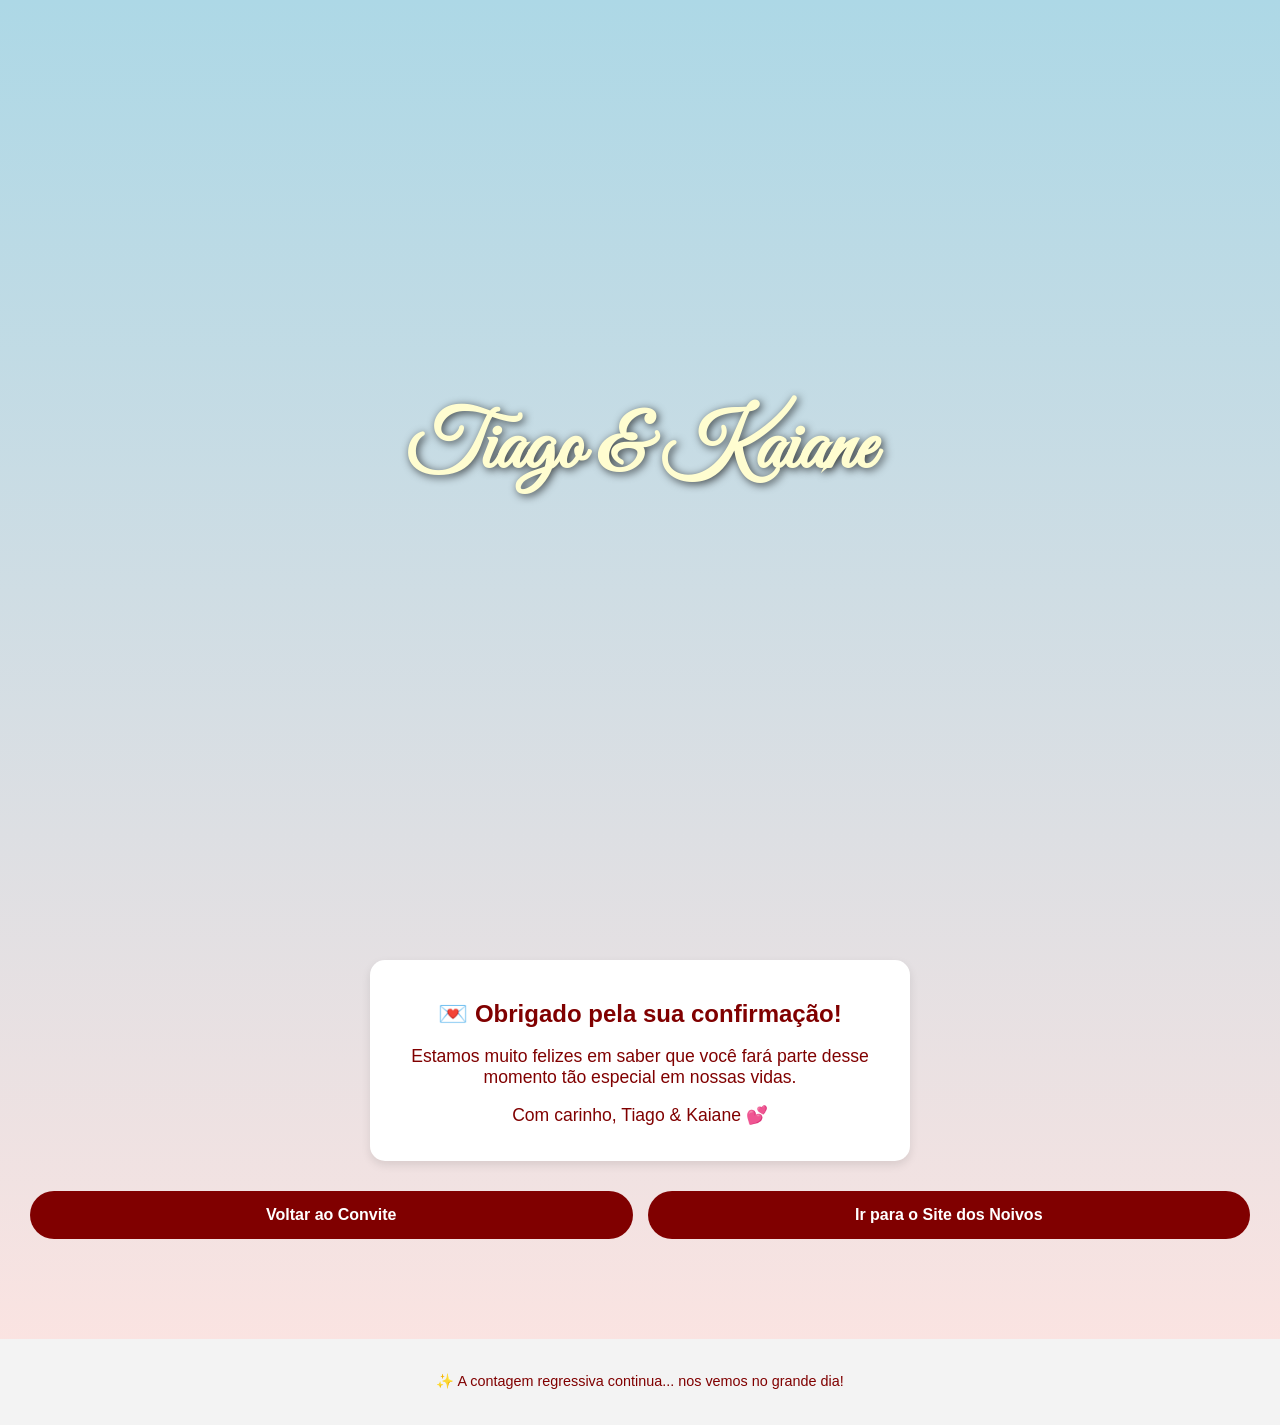
==== obrigado.html @ 1f0c982c "Adicionando novas fotos e atualizando texto" ====
<!DOCTYPE html>
<html lang="pt-BR">
<head>
  <meta charset="UTF-8">
  <meta name="viewport" content="width=device-width, initial-scale=1.0">
  <title>Obrigado - Tiago & Kaiane</title>
  <link href="https://fonts.googleapis.com/css2?family=Great+Vibes&display=swap" rel="stylesheet">
  <link rel="stylesheet" href="style.css">
</head>
<body>

  <header>
    <h1>Tiago & Kaiane</h1>
  </header>

  <section>
    <div class="gift-list">
      <h2>💌 Obrigado pela sua confirmação!</h2>
      <p>Estamos muito felizes em saber que você fará parte desse momento tão especial em nossas vidas.</p>
      <p>Com carinho, Tiago & Kaiane 💕</p>
    </div>

    <div class="buttons">
      <a href="index.html" class="btn"><i class="fas fa-home"></i> Voltar ao Convite</a>
      <a href="site.html" class="btn"><i class="fas fa-heart"></i> Ir para o Site dos Noivos</a>
    </div>
  </section>

  <footer>
    <p>✨ A contagem regressiva continua... nos vemos no grande dia!</p>
  </footer>

</body>
</html>
---- style.css ----
body {
  margin: 0;
  font-family: 'Great Vibes', cursive;
  background: linear-gradient(to bottom, #add8e6, #ffe4e1); 
  color: #800000; 
  text-align: center;
  overflow-x: hidden;
}

/* Cabeçalho com foto dos noivos e overlay marsala */
header {
  position: relative;
  background: url('fotos/fundo.jpg') no-repeat center/cover;
  height: 100vh; /* ocupa toda a tela */
  display: flex;
  align-items: center;
  justify-content: center;
  text-shadow: 2px 2px 8px rgba(0,0,0,0.7);
  animation: fadeIn 2s ease-in-out;
}

header .overlay {
  position: absolute;
  top: 0; left: 0;
  width: 100%; height: 100%;
  background: rgba(128, 0, 0, 0.4); /* marsala translúcido */
}

header h1 {
  position: relative;
  font-size: 5em; /* nome maior */
  color: #FFFDD0; /* cor marfim */
  z-index: 1;
}

section {
  padding: 30px;
  animation: slideUp 1.5s ease-in-out;
}

.info {
  font-size: 1.2em;
  margin-bottom: 20px;
  font-family: 'Segoe UI', sans-serif;
}

.countdown {
  font-size: 1.5em;
  font-weight: bold;
  margin: 20px 0;
  color: #800000; 
  font-family: 'Segoe UI', sans-serif;
  animation: pulse 2s infinite;
}

.countdown span {
  background: #add8e6; 
  padding: 5px 10px;
  border-radius: 8px;
  margin: 0 5px;
  box-shadow: 0 2px 6px rgba(0,0,0,0.2);
}

@keyframes pulse {
  0% {transform: scale(1);}
  50% {transform: scale(1.1);}
  100% {transform: scale(1);}
}

.buttons {
  display: flex;
  flex-wrap: wrap;
  justify-content: center;
  gap: 15px;
  margin-bottom: 30px;
}

.btn {
  background: #800000; 
  color: white;
  padding: 15px 25px;
  border-radius: 30px;
  text-decoration: none;
  font-weight: bold;
  transition: transform 0.3s, background 0.3s;
  font-family: 'Segoe UI', sans-serif;
  flex: 1 1 40%;
  text-align: center;
  opacity: 0;
  animation: fadeIn 1.5s forwards;
}

.btn:nth-child(1) { animation-delay: 0.3s; }
.btn:nth-child(2) { animation-delay: 0.6s; }
.btn:nth-child(3) { animation-delay: 0.9s; }
.btn:nth-child(4) { animation-delay: 1.2s; }
.btn:nth-child(5) { animation-delay: 1.5s; }

.btn:hover {
  transform: scale(1.05);
  background: #add8e6; 
}

/* Pix */
.pix-block {
  margin: 30px auto;
  padding: 20px;
  max-width: 400px;
  background: #add8e6; 
  border-radius: 15px;
  box-shadow: 0 4px 10px rgba(0,0,0,0.1);
  font-family: 'Segoe UI', sans-serif;
  color: #800000; 
}

.pix-block h2 {
  margin-bottom: 10px;
  color: #800000;
}

.pix-key {
  margin: 15px 0;
  font-size: 1.2em;
}

.pix-key button {
  margin-left: 10px;
  background: #800000;
  color: white;
  border: none;
  padding: 6px 12px;
  border-radius: 8px;
  cursor: pointer;
  transition: background 0.3s;
}

.pix-key button:hover {
  background: #b22222; 
}

.pix-qr img {
  margin-top: 10px;
  max-width: 100%;
  border: 3px solid #800000;
  border-radius: 10px;
}

/* Lista de Presentes */
.gift-list {
  margin: 30px auto;
  padding: 20px;
  max-width: 500px;
  background: #fff;
  border-radius: 15px;
  box-shadow: 0 4px 10px rgba(0,0,0,0.1);
  font-family: 'Segoe UI', sans-serif;
  color: #800000;
}

.gift-list h2 {
  margin-bottom: 10px;
  color: #800000;
}

.gift-list p {
  margin-bottom: 15px;
  font-size: 1.1em;
}

.gift-list ul {
  list-style: none;
  padding: 0;
  text-align: left;
}

.gift-list ul li {
  background: #add8e6; 
  margin: 6px 0;
  padding: 10px;
  border-radius: 8px;
  font-size: 1em;
  transition: transform 0.2s;
}

.gift-list ul li:hover {
  transform: scale(1.05);
  background: #800000;
  color: white;
}

/* Carrossel */
.carousel {
  position: relative;
  max-width: 800px;
  margin: 30px auto;
  overflow: hidden;
  border-radius: 15px;
  box-shadow: 0 4px 10px rgba(0,0,0,0.2);
}

.carousel-container {
  display: flex;
  transition: transform 0.5s ease-in-out;
}

.carousel-container img {
  min-width: 100%;
  display: none;
  border-radius: 15px;
}

.carousel-container img.active {
  display: block;
}

.carousel-btn {
  position: absolute;
  top: 50%;
  transform: translateY(-50%);
  background: #800000; 
  color: white;
  border: none;
  padding: 10px;
  cursor: pointer;
  border-radius: 50%;
  font-size: 1.5em;
  transition: background 0.3s;
}

.carousel-btn:hover {
  background: #add8e6; 
}

.carousel-btn.prev { left: 10px; }
.carousel-btn.next { right: 10px; }

/* Formulário */
form {
  max-width: 400px;
  margin: 0 auto;
  background: #fff;
  padding: 20px;
  border-radius: 15px;
  box-shadow: 0 4px 10px rgba(0,0,0,0.1);
  font-family: 'Segoe UI', sans-serif;
}

form h2 {
  margin-bottom: 15px;
  color: #800000; 
}

input, select, textarea {
  width: 100%;
  padding: 10px;
  margin: 8px 0;
  border: 1px solid #ccc;
  border-radius: 8px;
  font-size: 1em;
}

button {
  background: #800000; 
  color: white;
  padding: 12px;
  border: none;
  border-radius: 30px;
  font-size: 1em;
  cursor: pointer;
  transition: background 0.3s;
}

button:hover {
  background: #add8e6; 
}

/* Rodapé */
footer {
  margin-top: 40px;
  padding: 20px;
  background: #f3f3f3;
  font-size: 0.9em;
  font-family: 'Segoe UI', sans-serif;
}

footer a {
  margin: 0 10px;
  color: #800000; 
  font-size: 1.5em;
  text-decoration: none;
}

footer a:hover {
  color: #add8e6; 
}

/* Animações */
@keyframes fadeIn {
  from {opacity: 0;}
  to {opacity: 1;}
}

@keyframes slideUp {
  from {transform: translateY(50px); opacity: 0;}
  to {transform: translateY(0); opacity: 1;}
}

/* Responsividade */
@media (max-width: 768px) {
  header h1 { font-size: 3.5em; color: #FFFDD0; }
  .info { font-size: 1em; }
  .btn { flex: 1 1 100%; padding: 12px 20px; font-size: 1em; }
}

@media (max-width: 480px) {
  header { height: 60vh; }
  header h1 { 
    font-size: 2.5em; 
    color: #FFFDD0; /* mantém marfim em celulares */
  }
  .info { font-size: 0.9em; }
  .btn { font-size: 0.9em; padding: 10px 15px; }
  .gift-list, .pix-block, .carousel {
    max-width: 95%;
    padding: 15px;
  }
  .carousel-btn {
    font-size: 1.2em;
    padding: 8px;
  }
  .gift-list ul li {
    font-size: 0.9em;
    padding: 8px;
  }
}
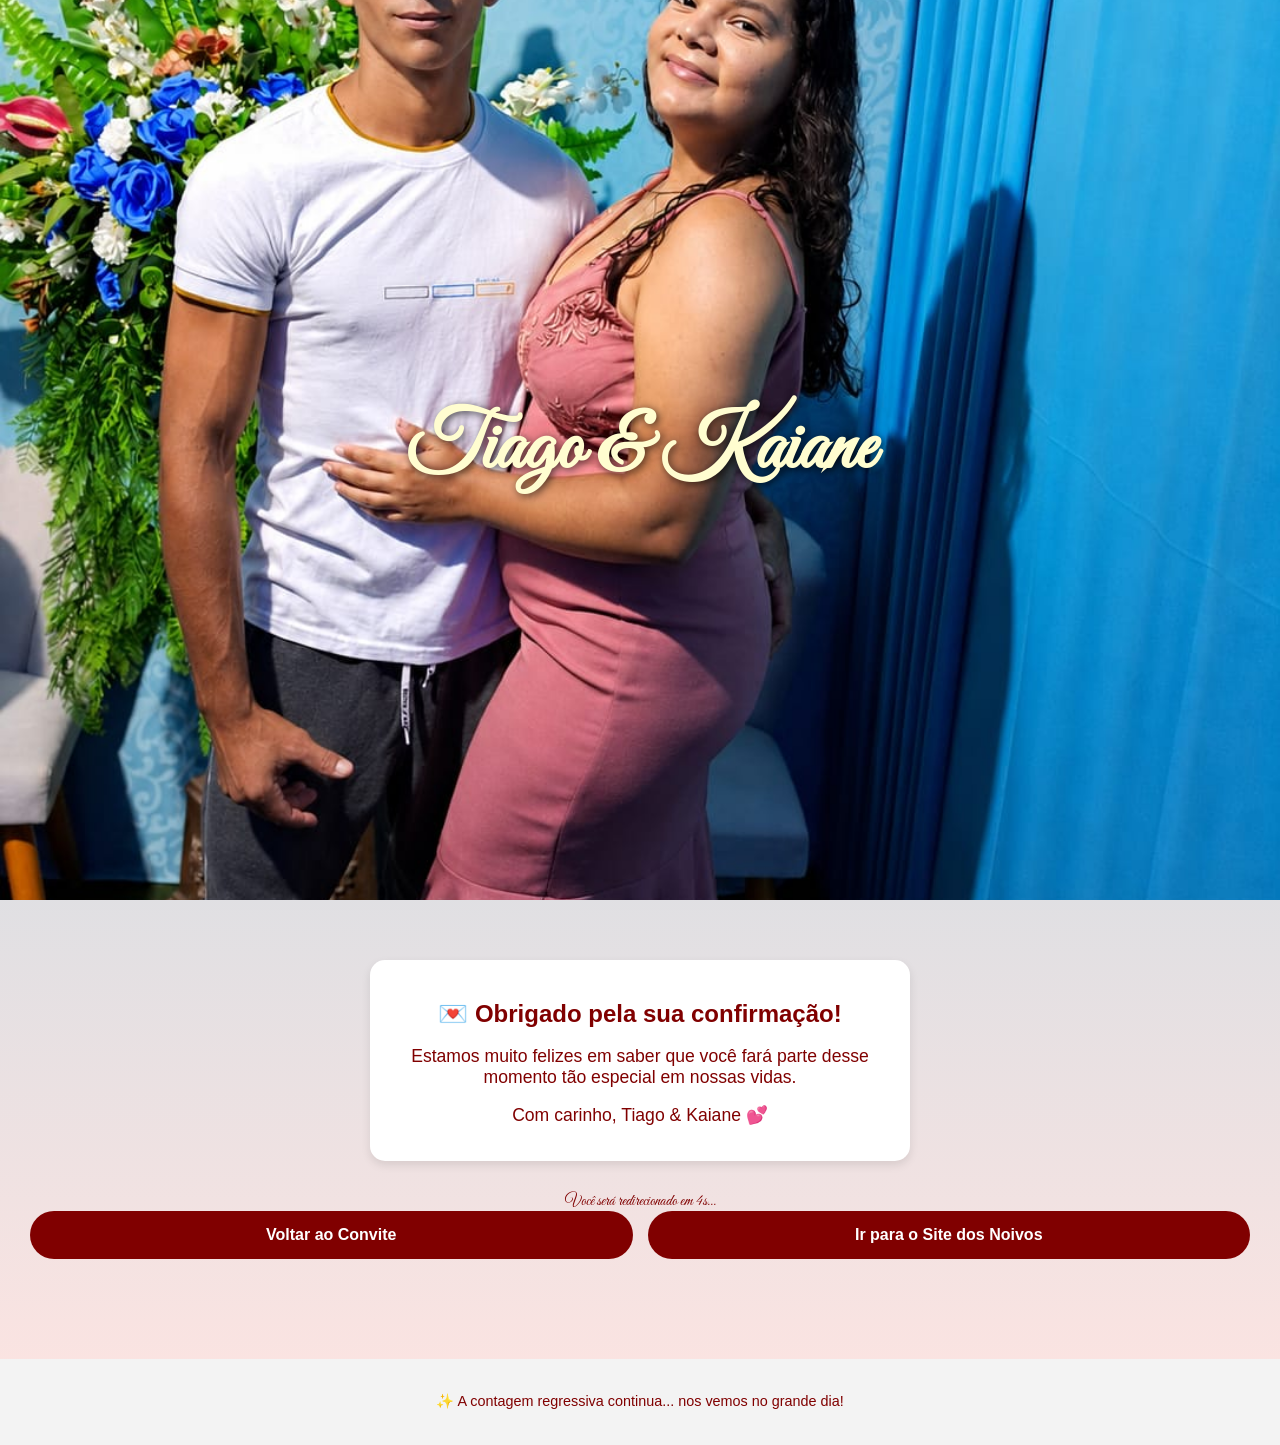
==== commit d0b1be4e: "Atualizações" ====
--- a/obrigado.html
+++ b/obrigado.html
@@ -20,6 +20,10 @@
       <p>Com carinho, Tiago & Kaiane 💕</p>
     </div>
 
+    <div id="redirect-message" class="redirect-message">
+      Você será redirecionado em <span id="redirect-counter">5</span>s...
+    </div>
+
     <div class="buttons">
       <a href="index.html" class="btn"><i class="fas fa-home"></i> Voltar ao Convite</a>
       <a href="site.html" class="btn"><i class="fas fa-heart"></i> Ir para o Site dos Noivos</a>
@@ -30,5 +34,6 @@
     <p>✨ A contagem regressiva continua... nos vemos no grande dia!</p>
   </footer>
 
+  <script src="script.js"></script>
 </body>
 </html>
--- a/style.css
+++ b/style.css
@@ -10,7 +10,7 @@
 /* Cabeçalho com foto dos noivos e overlay marsala */
 header {
   position: relative;
-  background: url('fotos/fundo.jpg') no-repeat center/cover;
+  background: url('fotos/fundo.jpeg') no-repeat center/cover;
   height: 100vh; /* ocupa toda a tela */
   display: flex;
   align-items: center;
